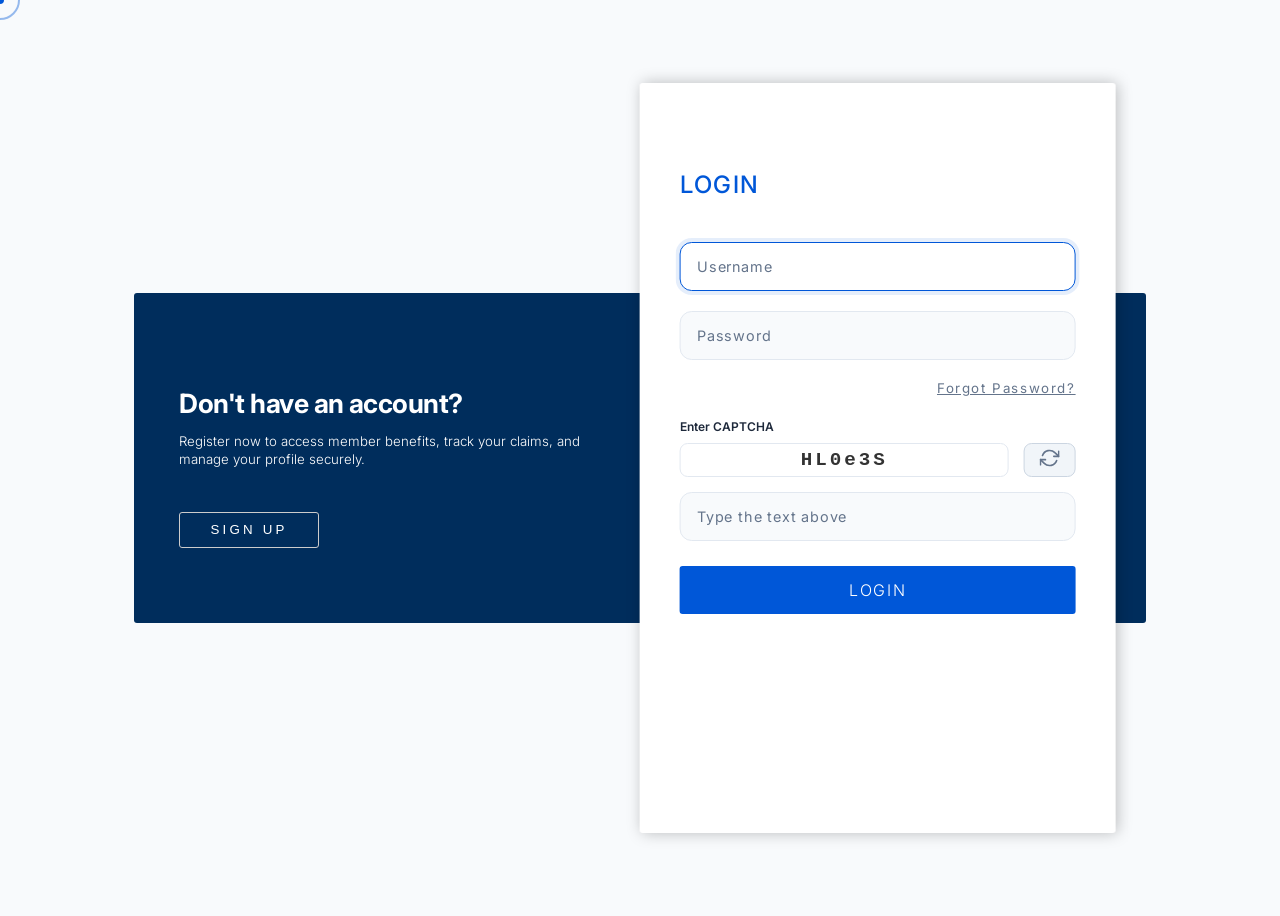
==== admin/index.html @ 722d9e77 "first commit" ====
<!DOCTYPE html>
<html lang="en">
<head>
    <meta charset="UTF-8">
    <meta name="viewport" content="width=device-width, initial-scale=1.0">
    <title>Login - IMA National Health Scheme</title>
    <!-- Fonts -->
    <link href="https://fonts.googleapis.com/css2?family=Inter:wght@300;400;500;600;700;800&family=Montserrat:wght@300;400;500&display=swap" rel="stylesheet">
    <link rel="stylesheet" href="../css/premium.css">
    <link rel="stylesheet" href="styles.css">
</head>
<body>

<!-- Custom Cursor -->
<div class="custom-cursor"></div>
<div class="custom-cursor-follower"></div>

<section class="user">
  <div class="user_options-container">
    <div class="user_options-text">
      <div class="user_options-unregistered">
        <h2 class="user_unregistered-title">Don't have an account?</h2>
        <p class="user_unregistered-text">Register now to access member benefits, track your claims, and manage your profile securely.</p>
        <button class="user_unregistered-signup cursor-hover" id="signup-button" data-text="CLICK">Sign up</button>
      </div>

      <div class="user_options-registered">
        <h2 class="user_registered-title">Have an account?</h2>
        <p class="user_registered-text">Welcome back! Login to your dashboard to access your member services and stay updated.</p>
        <button class="user_registered-login cursor-hover" id="login-button" data-text="CLICK">Login</button>
      </div>
    </div>
    
    <div class="user_options-forms" id="user_options-forms">
      <div class="user_forms-login">
        <h2 class="forms_title">Login</h2>
        <form class="forms_form">
          <fieldset class="forms_fieldset">
            <div class="forms_field">
              <input type="text" placeholder="Username" class="forms_field-input" required autofocus />
            </div>
            <div class="forms_field">
              <input type="password" placeholder="Password" class="forms_field-input" required />
            </div>
            <div class="forms_field text-right" style="text-align: right; margin-top: 10px;">
              <button type="button" class="forms_buttons-forgot cursor-hover" data-text="CLICK">Forgot Password?</button>
            </div>
            
            <div class="captcha_container" style="margin-top: 25px;">
              <label class="captcha_label" style="display: block; font-weight: 600; margin-bottom: 10px; color: #1e293b;">Enter CAPTCHA</label>
              <div class="captcha_box_wrapper" style="display: flex; gap: 15px; margin-bottom: 15px;">
                <div class="captcha_box" style="flex: 1; display: flex; align-items: center; justify-content: center; background: #fff; border: 1px solid #e2e8f0; border-radius: 8px; font-family: monospace; font-size: 1.2rem; font-weight: bold; letter-spacing: 3px; padding: 10px;">HL0e3S</div>
                <button type="button" class="captcha_refresh cursor-hover" data-text="REFRESH" style="background: #f1f5f9; border: 1px solid #cbd5e1; border-radius: 8px; padding: 0 15px; color: #64748b; transition: all 0.2s ease;">
                  <svg viewBox="0 0 24 24" width="20" height="20" stroke="currentColor" stroke-width="2" fill="none" stroke-linecap="round" stroke-linejoin="round"><polyline points="23 4 23 10 17 10"></polyline><polyline points="1 20 1 14 7 14"></polyline><path d="M3.51 9a9 9 0 0 1 14.85-3.36L23 10M1 14l4.64 4.36A9 9 0 0 0 20.49 15"></path></svg>
                </button>
              </div>
              <div class="forms_field">
                <input type="text" placeholder="Type the text above" class="forms_field-input" required />
              </div>
            </div>
          </fieldset>
          <div class="forms_buttons" style="margin-top: 25px;">
            <input type="submit" value="Login" class="forms_buttons-action cursor-hover" data-text="CLICK" style="width: 100%; padding: 14px; text-align: center;">
          </div>
        </form>
      </div>
      <div class="user_forms-signup">
        <h2 class="forms_title">Sign Up</h2>
        <form class="forms_form">
          <fieldset class="forms_fieldset">
            <div class="forms_field">
              <input type="text" placeholder="Full Name" class="forms_field-input" required />
            </div>
            <div class="forms_field">
              <input type="email" placeholder="Email Address" class="forms_field-input" required />
            </div>
            <div class="forms_field">
              <input type="password" placeholder="Password" class="forms_field-input" required />
            </div>
            <div class="forms_field">
              <select class="forms_field-input forms_field-select" required style="color: #64748b; appearance: none; -webkit-appearance: none; background-image: url('data:image/svg+xml;utf8,<svg fill=%22%2364748b%22 height=%2224%22 viewBox=%220 0 24 24%22 width=%2224%22 xmlns=%22http://www.w3.org/2000/svg%22><path d=%22M7 10l5 5 5-5z%22/><path d=%22M0 0h24v24H0z%22 fill=%22none%22/></svg>'); background-repeat: no-repeat; background-position-x: 96%; background-position-y: 50%;">
                <option value="" disabled selected>Select State</option>
                <option value="kerala">Kerala</option>
                <option value="karnataka">Karnataka</option>
                <option value="tamil_nadu">Tamil Nadu</option>
                <option value="maharashtra">Maharashtra</option>
              </select>
            </div>

            <div class="captcha_container" style="margin-top: 25px;">
              <label class="captcha_label" style="display: block; font-weight: 600; margin-bottom: 10px; color: #1e293b;">Enter CAPTCHA</label>
              <div class="captcha_box_wrapper" style="display: flex; gap: 15px; margin-bottom: 15px;">
                <div class="captcha_box" style="flex: 1; display: flex; align-items: center; justify-content: center; background: #fff; border: 1px solid #e2e8f0; border-radius: 8px; font-family: monospace; font-size: 1.2rem; font-weight: bold; letter-spacing: 3px; padding: 10px;">3q2z0J</div>
                <button type="button" class="captcha_refresh cursor-hover" data-text="REFRESH" style="background: #f1f5f9; border: 1px solid #cbd5e1; border-radius: 8px; padding: 0 15px; color: #64748b; transition: all 0.2s ease;">
                  <svg viewBox="0 0 24 24" width="20" height="20" stroke="currentColor" stroke-width="2" fill="none" stroke-linecap="round" stroke-linejoin="round"><polyline points="23 4 23 10 17 10"></polyline><polyline points="1 20 1 14 7 14"></polyline><path d="M3.51 9a9 9 0 0 1 14.85-3.36L23 10M1 14l4.64 4.36A9 9 0 0 0 20.49 15"></path></svg>
                </button>
              </div>
              <div class="forms_field">
                <input type="text" placeholder="Type the text above" class="forms_field-input" required />
              </div>
            </div>
          </fieldset>
          <div class="forms_buttons" style="margin-top: 25px;">
            <input type="submit" value="Create Account" class="forms_buttons-action cursor-hover" data-text="CLICK" style="width: 100%; padding: 14px; text-align: center; background-color: #198754;">
          </div>
        </form>
      </div>
    </div>
  </div>
</section>

<script>
/**
 * Variables
 */
const signupButton = document.getElementById('signup-button'),
    loginButton = document.getElementById('login-button'),
    userForms = document.getElementById('user_options-forms')

/**
 * Add event listener to the "Sign Up" button
 */
signupButton.addEventListener('click', () => {
  userForms.classList.remove('bounceRight')
  userForms.classList.add('bounceLeft')
}, false)

/**
 * Add event listener to the "Login" button
 */
loginButton.addEventListener('click', () => {
  userForms.classList.remove('bounceLeft')
  userForms.classList.add('bounceRight')
}, false)
/**
 * Custom Cursor
 */
const cursor = document.querySelector('.custom-cursor');
const follower = document.querySelector('.custom-cursor-follower');
const hoverElements = document.querySelectorAll('.cursor-hover');

if (window.matchMedia("(min-width: 769px)").matches) {
    document.addEventListener('mousemove', (e) => {
        cursor.style.left = e.clientX + 'px';
        cursor.style.top = e.clientY + 'px';
        
        // Smoother follower
        setTimeout(() => {
            follower.style.left = e.clientX + 'px';
            follower.style.top = e.clientY + 'px';
        }, 50);
    });

    hoverElements.forEach(el => {
        el.addEventListener('mouseenter', () => {
            cursor.classList.add('hover');
            follower.classList.add('hover');
            const text = el.getAttribute('data-text') || '';
            cursor.setAttribute('data-text', text);
        });
        el.addEventListener('mouseleave', () => {
            cursor.classList.remove('hover');
            follower.classList.remove('hover');
            cursor.removeAttribute('data-text');
        });
    });
}
</script>
</body>
</html>
---- css/premium.css ----
@import url('https://fonts.googleapis.com/css2?family=Inter:wght@300;400;500;600;700;800&display=swap');

:root {
    --primary: #0057D8;
    --navy: #002d5c;
    --navy-dark: #0d1b2a;
    --purple: #330066;
    --text-main: #333333;
    --text-muted: #666666;
    
    /* Spacing */
    --space-1: 8px;
    --space-2: 16px;
    --space-3: 24px;
    --space-4: 32px;
    --space-5: 48px;
    --space-6: 64px;
    --space-7: 96px;
    --space-8: 120px;

    /* Border Radius */
    --br-card: 24px;
    --br-btn: 14px;
    --br-input: 16px;
    --br-section: 32px;
}

body {
    font-family: 'Inter', sans-serif;
    color: var(--text-main);
    line-height: 1.7;
    background-color: #f8fafc;
    overflow-x: hidden;
    cursor: none; /* Custom cursor */
}

/* Typography */
h1, h2, h3, h4, h5, h6 {
    font-weight: 700;
    letter-spacing: -0.02em;
}

.sub-heading {
    font-size: 24px;
    font-weight: 500;
}

.body-text {
    font-size: 18px;
}

.small-text {
    font-size: 15px;
}

/* Glassmorphism */
.glass {
    background: rgba(255, 255, 255, 0.7);
    backdrop-filter: blur(12px);
    -webkit-backdrop-filter: blur(12px);
    border: 1px solid rgba(255, 255, 255, 0.5);
    box-shadow: 0 8px 32px rgba(0, 0, 0, 0.05);
}

.glass-dark {
    background: rgba(13, 27, 42, 0.7);
    backdrop-filter: blur(16px);
    -webkit-backdrop-filter: blur(16px);
    border: 1px solid rgba(255, 255, 255, 0.1);
    box-shadow: 0 8px 32px rgba(0, 0, 0, 0.2);
}

/* Custom Cursor */
.custom-cursor {
    position: fixed;
    top: 0;
    left: 0;
    width: 8px;
    height: 8px;
    background: var(--primary);
    border-radius: 50%;
    pointer-events: none;
    z-index: 9999;
    transform: translate(-50%, -50%);
    transition: width 0.3s, height 0.3s, background 0.3s;
}

.custom-cursor-follower {
    position: fixed;
    top: 0;
    left: 0;
    width: 40px;
    height: 40px;
    border: 2px solid rgba(0, 87, 216, 0.4);
    border-radius: 50%;
    pointer-events: none;
    z-index: 9998;
    transform: translate(-50%, -50%);
    transition: width 0.3s, height 0.3s, border-color 0.3s;
}

.custom-cursor.hover {
    width: 80px;
    height: 80px;
    background: rgba(0, 87, 216, 0.1);
    mix-blend-mode: multiply;
}

.custom-cursor.hover::after {
    content: attr(data-text);
    position: absolute;
    top: 50%;
    left: 50%;
    transform: translate(-50%, -50%);
    font-size: 12px;
    font-weight: 600;
    color: var(--primary);
    letter-spacing: 1px;
}
.custom-cursor-follower.hover {
    width: 80px;
    height: 80px;
    border-color: transparent;
}

/* Utilities */
.container-max {
    max-width: 1400px;
    margin: 0 auto;
    padding: 0 var(--space-3);
}

/* Animations */
.reveal {
    opacity: 0;
    transform: translateY(30px);
    transition: all 0.8s cubic-bezier(0.5, 0, 0, 1);
}

.reveal.active {
    opacity: 1;
    transform: translateY(0);
}

/* --- Components --- */

/* Header & Nav */
.top-bar-modern {
    background: var(--primary);
    color: #fff;
    padding: var(--space-1) 0;
    font-size: 14px;
    position: relative;
    z-index: 1000;
}
.top-bar-modern a { color: #fff; text-decoration: none; transition: opacity 0.3s; }
.top-bar-modern a:hover { opacity: 0.8; }

.navbar-modern {
    position: sticky;
    top: 0;
    z-index: 999;
    background: rgba(255, 255, 255, 0.8);
    backdrop-filter: blur(20px);
    -webkit-backdrop-filter: blur(20px);
    border-bottom: 1px solid rgba(0,0,0,0.05);
    transition: all 0.4s ease;
}
.navbar-modern.scrolled {
    box-shadow: 0 10px 30px rgba(0,0,0,0.05);
    background: rgba(255, 255, 255, 0.95);
}

.nav-link-modern {
    color: var(--navy);
    font-weight: 500;
    position: relative;
    padding: 8px 16px !important;
    transition: color 0.3s ease;
}
.nav-link-modern::after {
    content: '';
    position: absolute;
    bottom: 0;
    left: 50%;
    transform: translateX(-50%);
    width: 0;
    height: 2px;
    background: var(--primary);
    transition: width 0.3s ease;
}
.nav-link-modern:hover::after, .nav-link-modern.active::after {
    width: 80%;
}
.nav-link-modern:hover, .nav-link-modern.active {
    color: var(--primary);
}

.btn-premium {
    background: linear-gradient(135deg, var(--primary), var(--purple));
    color: #fff !important;
    border-radius: var(--br-btn);
    padding: 10px 24px !important;
    font-weight: 600;
    border: none;
    position: relative;
    overflow: hidden;
    z-index: 1;
    transition: all 0.4s ease;
    box-shadow: 0 4px 15px rgba(0, 87, 216, 0.3);
}
.btn-premium::before {
    content: '';
    position: absolute;
    top: 0; left: 0; right: 0; bottom: 0;
    background: linear-gradient(135deg, var(--purple), var(--primary));
    z-index: -1;
    opacity: 0;
    transition: opacity 0.4s ease;
}
.btn-premium:hover::before { opacity: 1; }
.btn-premium:hover {
    transform: translateY(-2px);
    box-shadow: 0 8px 25px rgba(0, 87, 216, 0.4);
}

/* Hero Section */
.hero-premium {
    height: 80vh;
    min-height: 800px;
    position: relative;
    display: flex;
    align-items: center;
    overflow: hidden;
    background: #000;
}
.hero-bg-img {
    position: absolute;
    top: 0; left: 0; width: 100%; height: 100%;
    object-fit: cover;
    opacity: 0.6;
    transform: scale(1.05);
    transition: transform 10s linear;
}
.hero-premium:hover .hero-bg-img {
    transform: scale(1);
}
.hero-gradient-overlay {
    position: absolute;
    top: 0; left: 0; width: 100%; height: 100%;
    background: linear-gradient(to right, rgb(13 27 42 / 58%) 0%, rgb(13 27 42 / 0%) 100%);
    z-index: 1;
}
.hero-mesh {
    position: absolute;
    top: -50%; right: -20%;
    width: 1000px; height: 1000px;
    background: radial-gradient(circle, rgba(0,87,216,0.2) 0%, rgba(0,0,0,0) 70%);
    z-index: 2;
    animation: float 20s infinite alternate ease-in-out;
}
@keyframes float {
    0% { transform: translate(0, 0) rotate(0deg); }
    100% { transform: translate(-100px, 50px) rotate(10deg); }
}

.hero-content {
    position: relative;
    z-index: 3;
    color: #fff;
    padding-top: var(--space-7);
}
.hero-title {
    font-size: 72px;
    line-height: 1.1;
    margin-bottom: var(--space-3);
    background: linear-gradient(to right, #fff, #d2d9e5);
    -webkit-background-clip: text;
    -webkit-text-fill-color: transparent;
}
.hero-subtitle {
    font-size: 24px;
    color: #c8d0dc;
    max-width: 600px;
    margin-bottom: var(--space-4);
}

/* Feature Cards (Floating) */
.features-container {
    margin-top: -100px;
    position: relative;
    z-index: 10;
}
.feature-card-premium {
    background: rgba(255, 255, 255, 0.8);
    backdrop-filter: blur(20px);
    -webkit-backdrop-filter: blur(20px);
    border: 1px solid rgba(255,255,255,1);
    border-radius: var(--br-card);
    padding: var(--space-4);
    box-shadow: 0 20px 40px rgba(0,0,0,0.08);
    transition: all 0.5s cubic-bezier(0.2, 0.8, 0.2, 1);
    height: 100%;
    position: relative;
    overflow: hidden;
}
.feature-card-premium::before {
    content: '';
    position: absolute;
    bottom: 0; left: 0; width: 100%; height: 4px;
    background: linear-gradient(90deg, var(--primary), var(--purple));
    transform: scaleX(0);
    transform-origin: left;
    transition: transform 0.5s ease;
}
.feature-card-premium:hover {
    transform: translateY(-15px) rotateX(2deg) rotateY(2deg);
    box-shadow: 0 30px 60px rgba(0, 87, 216, 0.15);
}
.feature-card-premium:hover::before {
    transform: scaleX(1);
}
.feature-icon-wrapper {
    width: 64px; height: 64px;
    border-radius: 20px;
    background: linear-gradient(135deg, rgba(0,87,216,0.1), rgba(51,0,102,0.1));
    display: flex; align-items: center; justify-content: center;
    margin-bottom: var(--space-3);
    color: var(--primary);
    font-size: 28px;
    transition: transform 0.5s ease;
}
.feature-card-premium:hover .feature-icon-wrapper {
    transform: scale(1.1) rotate(5deg);
    background: linear-gradient(135deg, var(--primary), var(--purple));
    color: #fff;
}

/* About Section */
.about-premium {
    padding: var(--space-8) 0;
    position: relative;
}
.about-img-wrapper {
    position: relative;
    border-radius: var(--br-section);
    overflow: hidden;
    box-shadow: 0 30px 60px rgba(0,0,0,0.15);
}
.about-img-wrapper img {
    width: 100%; height: auto;
    transition: transform 0.8s ease;
}
.about-img-wrapper:hover img {
    transform: scale(1.05);
}
.about-shape {
    position: absolute;
    bottom: -30px; right: -30px;
    width: 200px; height: 200px;
    background: radial-gradient(circle, var(--primary) 0%, transparent 70%);
    opacity: 0.1;
    border-radius: 50%;
    z-index: -1;
}
.section-heading {
    font-size: 48px;
    color: var(--navy);
    margin-bottom: var(--space-3);
}

.about-feature-item {
    background: #fff;
    padding: var(--space-3);
    border-radius: var(--br-card);
    margin-bottom: var(--space-2);
    box-shadow: 0 10px 30px rgba(0,0,0,0.03);
    border: 1px solid rgba(0,0,0,0.02);
    transition: all 0.4s ease;
    display: flex;
    align-items: flex-start;
    gap: var(--space-3);
}
.about-feature-item:hover {
    transform: translateX(10px);
    box-shadow: 0 15px 40px rgba(0, 87, 216, 0.08);
    border-color: rgba(0, 87, 216, 0.2);
}
.about-feature-icon {
    font-size: 32px;
    color: var(--primary);
    background: rgba(0,87,216,0.05);
    width: 60px; height: 60px;
    border-radius: 16px;
    display: flex; align-items: center; justify-content: center;
    flex-shrink: 0;
}

/* Stats Section */
.stats-premium {
    background: var(--navy-dark);
    padding: var(--space-8) 0;
    position: relative;
    overflow: hidden;
}
.stats-premium::before {
    content: '';
    position: absolute; top:0; left:0; width:100%; height:100%;
    background: url('data:image/svg+xml;utf8,<svg viewBox="0 0 200 200" xmlns="http://www.w3.org/2000/svg"><filter id="noiseFilter"><feTurbulence type="fractalNoise" baseFrequency="0.65" numOctaves="3" stitchTiles="stitch"/></filter><rect width="100%" height="100%" filter="url(%23noiseFilter)"/></svg>');
    opacity: 0.03;
    pointer-events: none;
}
.stat-card-premium {
    background: rgba(255,255,255,0.03);
    border: 1px solid rgba(255,255,255,0.1);
    backdrop-filter: blur(10px);
    border-radius: var(--br-card);
    padding: var(--space-4);
    text-align: center;
    transition: all 0.4s ease;
}
.stat-card-premium:hover {
    transform: translateY(-10px);
    background: rgba(255,255,255,0.08);
    border-color: rgba(255,255,255,0.2);
    box-shadow: 0 20px 40px rgba(0,0,0,0.3);
}
.stat-card-premium .stat-count {
    font-size: 56px;
    font-weight: 800;
    color: #fff;
    background: linear-gradient(135deg, #fff, rgba(255,255,255,0.7));
    -webkit-background-clip: text;
    -webkit-text-fill-color: transparent;
    margin-bottom: var(--space-1);
}
.stat-card-premium .stat-title {
    color: #a0aec0;
    font-size: 16px;
    font-weight: 500;
    text-transform: uppercase;
    letter-spacing: 1px;
}

/* Office Bearers */
.team-premium {
    padding: var(--space-8) 0;
    background: linear-gradient(to bottom, #f8fafc, #ffffff);
}
.team-card-premium {
    background: #fff;
    border-radius: var(--br-card);
    padding: var(--space-4);
    text-align: center;
    box-shadow: 0 10px 30px rgba(0,0,0,0.04);
    border: 1px solid rgba(0,0,0,0.02);
    transition: all 0.4s ease;
    height: 100%;
    position: relative;
}
.team-card-premium:hover {
    transform: translateY(-10px);
    box-shadow: 0 20px 50px rgba(0, 87, 216, 0.1);
}
.team-img-wrapper {
    width: 140px; height: 140px;
    margin: 0 auto var(--space-3);
    border-radius: 50%;
    padding: 4px;
    background: linear-gradient(135deg, var(--primary), var(--purple));
    position: relative;
}
.team-img-wrapper img {
    width: 100%; height: 100%;
    border-radius: 50%;
    object-fit: cover;
    border: 4px solid #fff;
    transition: transform 0.5s ease;
}
.team-card-premium:hover .team-img-wrapper img {
    transform: scale(1.05);
}

/* News Section */
.news-premium {
    padding: var(--space-8) 0;
}
.news-card-premium {
    background: #fff;
    border-radius: var(--br-card);
    overflow: hidden;
    box-shadow: 0 15px 35px rgba(0,0,0,0.05);
    transition: all 0.4s ease;
    height: 100%;
    display: flex;
    flex-direction: column;
}
.news-card-premium:hover {
    transform: translateY(-10px);
    box-shadow: 0 25px 50px rgba(0,0,0,0.1);
}
.news-img-wrapper {
    position: relative;
    overflow: hidden;
    height: 240px;
}
.news-img-wrapper img {
    width: 100%; height: 100%;
    object-fit: cover;
    transition: transform 0.8s ease;
}
.news-card-premium:hover .news-img-wrapper img {
    transform: scale(1.1);
}
.news-img-overlay {
    position: absolute;
    top:0; left:0; width:100%; height:100%;
    background: linear-gradient(to top, rgba(0,0,0,0.6) 0%, transparent 100%);
    opacity: 0;
    transition: opacity 0.4s ease;
}
.news-card-premium:hover .news-img-overlay {
    opacity: 1;
}
.news-content {
    padding: var(--space-3);
    flex-grow: 1;
}

/* Contact Section */
.contact-premium {
    padding: var(--space-8) 0;
    background: #f8fafc;
    position: relative;
}
.contact-grid {
    display: grid;
    grid-template-columns: 1fr 1fr;
    gap: var(--space-5);
    align-items: start;
}
.contact-form-premium {
    background: #fff;
    padding: var(--space-5);
    border-radius: var(--br-section);
    box-shadow: 0 20px 50px rgba(0,0,0,0.05);
}
.form-floating-premium {
    position: relative;
    margin-bottom: var(--space-3);
}
.form-control-premium {
    width: 100%;
    padding: 16px 20px;
    border: 2px solid #e2e8f0;
    border-radius: var(--br-input);
    background: #f8fafc;
    transition: all 0.3s ease;
    font-size: 16px;
    font-family: inherit;
}
.form-control-premium:focus {
    outline: none;
    border-color: var(--primary);
    background: #fff;
    box-shadow: 0 0 0 4px rgba(0, 87, 216, 0.1);
}
.map-premium {
    border-radius: var(--br-section);
    overflow: hidden;
    box-shadow: 0 20px 50px rgba(0,0,0,0.1);
    height: 100%;
    border: 8px solid #fff;
    display: flex;
    flex-direction: column;
}
.map-premium iframe {
    width: 100%;
    min-height: 304px;
    flex-grow: 1;
}

/* Footer */
.footer-premium {
    background: var(--navy-dark);
    color: #fff;
    padding-top: var(--space-7);
    position: relative;
    overflow: hidden;
}
.footer-mesh {
    position: absolute;
    top: 0; left: 0; width: 100%; height: 100%;
    background: radial-gradient(circle at top right, rgba(0,87,216,0.1) 0%, transparent 50%),
                radial-gradient(circle at bottom left, rgba(51,0,102,0.1) 0%, transparent 50%);
    pointer-events: none;
}
.footer-content {
    position: relative;
    z-index: 1;
}
.footer-bottom-premium {
    border-top: 1px solid rgba(255,255,255,0.1);
    padding: var(--space-3) 0;
    margin-top: var(--space-5);
    position: relative;
    z-index: 1;
}
.social-icon-premium {
    display: inline-flex;
    align-items: center;
    justify-content: center;
    width: 44px; height: 44px;
    border-radius: 50%;
    background: rgba(255,255,255,0.05);
    color: #fff;
    transition: all 0.3s ease;
    border: 1px solid rgba(255,255,255,0.1);
    text-decoration: none;
}
.social-icon-premium:hover {
    background: var(--primary);
    transform: translateY(-5px);
    box-shadow: 0 10px 20px rgba(0,87,216,0.3);
    color: #fff;
}

/* Media Queries */
@media (max-width: 1024px) {
    .hero-title { font-size: 52px; }
    .section-heading { font-size: 38px; }
    .contact-grid { grid-template-columns: 1fr; }
    .map-premium { min-height: 300px; }
}

@media (max-width: 768px) {
    .hero-title { font-size: 36px; }
    .hero-subtitle { font-size: 18px; }
    .section-heading { font-size: 30px; }
    .features-container { margin-top: var(--space-4); }
    .custom-cursor, .custom-cursor-follower { display: none !important; }
    body { cursor: auto; }

    /* Reduce spacing for mobile */
    .about-premium, .stats-premium, .team-premium, .news-premium, .contact-premium {
        padding: var(--space-5) 0;
    }
    .footer-premium {
        padding-top: var(--space-5);
    }
    
    /* Hero section adjust */
    .hero-premium {
        height: auto;
        min-height: auto;
        padding: 120px 0 80px 0;
    }

    /* Mobile Navbar Dropdown */
    .navbar-collapse {
        background: rgba(255, 255, 255, 0.98);
        backdrop-filter: blur(20px);
        -webkit-backdrop-filter: blur(20px);
        padding: 20px;
        border-radius: var(--br-card);
        margin-top: 15px;
        box-shadow: 0 15px 40px rgba(0,0,0,0.1);
        text-align: center;
        border: 1px solid rgba(0,0,0,0.05);
    }
    .nav-link-modern {
        padding: 12px 16px !important;
        font-size: 18px;
    }
    .btn-premium {
        margin-top: 15px;
        display: inline-block;
        width: 100%;
    }

    /* Top Bar Mobile */
    .top-bar-modern .container-max {
        justify-content: center !important;
        flex-direction: column;
        gap: 12px !important;
    }
    .top-bar-modern .d-flex.gap-4 {
        flex-direction: column;
        gap: 6px !important;
        text-align: center;
    }

    /* About Feature Items */
    .about-feature-item {
        flex-direction: column;
        align-items: center;
        text-align: center;
    }
    .about-feature-item h4 {
        margin-top: 15px;
    }
}

@media (max-width: 480px) {
    .hero-title { font-size: 44px; }
    .stat-card-premium .stat-count { font-size: 42px; }
    .stat-card-premium { padding: var(--space-3); }
    .section-heading { font-size: 28px; }
    .hero-subtitle { font-size: 16px; }
}
---- admin/styles.css ----
/**
 * * General variables
 * */
/**
 * * General configs
 * */
* {
  box-sizing: border-box;
}

body {
  font-family: "Inter", sans-serif;
  font-size: 12px;
  line-height: 1em;
}

button {
  background-color: transparent;
  padding: 0;
  border: 0;
  outline: 0;
  cursor: pointer;
}

input {
  background-color: transparent;
  padding: 0;
  border: 0;
  outline: 0;
}
input[type=submit] {
  cursor: pointer;
}
input::placeholder {
  font-size: 0.9rem;
  font-family: "Inter", sans-serif;
  font-weight: 400;
  letter-spacing: 0.05rem;
  color: #64748b;
}

/**
 * * Bounce to the left side
 * */
@keyframes bounceLeft {
  0% {
    transform: translate3d(100%, -50%, 0);
  }
  50% {
    transform: translate3d(-30px, -50%, 0);
  }
  100% {
    transform: translate3d(0, -50%, 0);
  }
}
/**
 * * Bounce to the left side
 * */
@keyframes bounceRight {
  0% {
    transform: translate3d(0, -50%, 0);
  }
  50% {
    transform: translate3d(calc(100% + 30px), -50%, 0);
  }
  100% {
    transform: translate3d(100%, -50%, 0);
  }
}
/**
 * * Show Sign Up form
 * */
@keyframes showSignUp {
  100% {
    opacity: 1;
    visibility: visible;
    transform: translate3d(0, 0, 0);
  }
}
/**
 * * Page background
 * */
.user {
  display: flex;
  justify-content: center;
  align-items: center;
  width: 100%;
  height: 100vh;
  background: #f8fafc;
  background-size: cover;
}
.user_options-container {
  position: relative;
  width: 80%;
}
.user_options-text {
  display: flex;
  justify-content: space-between;
  width: 100%;
  background-color: #002d5c;
  border-radius: 3px;
}

/**
 * * Registered and Unregistered user box and text
 * */
.user_options-registered,
.user_options-unregistered {
  width: 50%;
  padding: 75px 45px;
  color: #fff;
  font-weight: 300;
}

.user_registered-title,
.user_unregistered-title {
  margin-bottom: 15px;
  font-size: 1.66rem;
  line-height: 1em;
  font-weight: 700;
  letter-spacing: -0.02em;
}

.user_unregistered-text,
.user_registered-text {
  font-size: 0.83rem;
  line-height: 1.4em;
}

.user_registered-login,
.user_unregistered-signup {
  margin-top: 30px;
  border: 1px solid #ccc;
  border-radius: 3px;
  padding: 10px 30px;
  color: #fff;
  text-transform: uppercase;
  line-height: 1em;
  letter-spacing: 0.2rem;
  transition: background-color 0.2s ease-in-out, color 0.2s ease-in-out;
}
.user_registered-login:hover,
.user_unregistered-signup:hover {
  color: #002d5c;
  background-color: #ccc;
}

/**
 * * Login and signup forms
 * */
.user_options-forms {
  position: absolute;
  top: 50%;
  left: 30px;
  width: calc(50% - 30px);
  min-height: 750px;
  background-color: #fff;
  border-radius: 3px;
  box-shadow: 2px 0 15px rgba(0, 0, 0, 0.25);
  overflow: hidden;
  transform: translate3d(100%, -50%, 0);
  transition: transform 0.4s ease-in-out;
}
.user_options-forms .user_forms-login {
  transition: opacity 0.4s ease-in-out, visibility 0.4s ease-in-out;
}
.user_options-forms .forms_title {
  margin-bottom: 45px;
  font-size: 1.5rem;
  font-weight: 500;
  line-height: 1em;
  text-transform: uppercase;
  color: #0057D8;
  letter-spacing: 0.1rem;
}
.user_options-forms .forms_fieldset {
  border: none;
  padding: 0;
  margin: 0;
}
.user_options-forms .forms_field:not(:last-of-type) {
  margin-bottom: 20px;
}
.user_options-forms .forms_field-input {
  width: 100%;
  border: 1px solid #e2e8f0;
  border-radius: 12px;
  padding: 14px 16px;
  background-color: #f8fafc;
  font-family: "Inter", sans-serif;
  font-size: 0.95rem;
  font-weight: 400;
  color: #002d5c;
  letter-spacing: 0.05rem;
  transition: all 0.2s ease-in-out;
}
.user_options-forms .forms_field-input:focus {
  border-color: #0057D8;
  background-color: #fff;
  box-shadow: 0 0 0 4px rgba(0, 87, 216, 0.1);
  outline: none;
}
.user_options-forms .forms_buttons {
  display: flex;
  justify-content: space-between;
  align-items: center;
  margin-top: 35px;
}
.user_options-forms .forms_buttons-forgot {
  font-family: "Inter", sans-serif;
  letter-spacing: 0.1rem;
  color: #64748b;
  text-decoration: underline;
  transition: color 0.2s ease-in-out;
}
.user_options-forms .forms_buttons-forgot:hover {
  color: #334155;
}
.user_options-forms .forms_buttons-action {
  background-color: #0057D8;
  border-radius: 3px;
  padding: 10px 35px;
  font-size: 1rem;
  font-family: "Inter", sans-serif;
  font-weight: 300;
  color: #fff;
  text-transform: uppercase;
  letter-spacing: 0.1rem;
  transition: background-color 0.2s ease-in-out;
}
.user_options-forms .forms_buttons-action:hover {
  background-color: rgb(0, 66.4583333333, 165);
}
.user_options-forms .user_forms-signup,
.user_options-forms .user_forms-login {
  position: absolute;
  top: 70px;
  left: 40px;
  width: calc(100% - 80px);
  opacity: 0;
  visibility: hidden;
  transition: opacity 0.4s ease-in-out, visibility 0.4s ease-in-out, transform 0.5s ease-in-out;
}
.user_options-forms .user_forms-signup {
  transform: translate3d(120px, 0, 0);
}
.user_options-forms .user_forms-signup .forms_buttons {
  justify-content: flex-end;
}
.user_options-forms .user_forms-login {
  transform: translate3d(0, 0, 0);
  opacity: 1;
  visibility: visible;
}

/**
 * * Triggers
 * */
.user_options-forms.bounceLeft {
  animation: bounceLeft 1s forwards;
}
.user_options-forms.bounceLeft .user_forms-signup {
  animation: showSignUp 1s forwards;
}
.user_options-forms.bounceLeft .user_forms-login {
  opacity: 0;
  visibility: hidden;
  transform: translate3d(-120px, 0, 0);
}
.user_options-forms.bounceRight {
  animation: bounceRight 1s forwards;
}

/**
 * * Responsive 990px
 * */
@media screen and (max-width: 990px) {
  .user_options-forms {
    min-height: 750px;
  }
  .user_options-forms .forms_buttons {
    flex-direction: column;
  }
  .user_options-forms .user_forms-login .forms_buttons-action {
    margin-top: 30px;
  }
  .user_options-forms .user_forms-signup,
  .user_options-forms .user_forms-login {
    top: 40px;
  }
  .user_options-registered,
  .user_options-unregistered {
    padding: 50px 45px;
  }
}
/**
 * * Responsive 768px (Mobile)
 * */
@media screen and (max-width: 768px) {
  .user {
    height: auto;
    min-height: 100vh;
    padding: 40px 0;
  }
  .user_options-container {
    width: 90%;
  }
  .user_options-text {
    flex-direction: column;
    background-color: transparent;
  }
  .user_options-registered,
  .user_options-unregistered {
    width: 100%;
    padding: 30px;
    background-color: #002d5c;
    border-radius: 3px;
    margin-bottom: 20px;
  }
  .user_options-forms {
    position: relative;
    top: 0;
    left: 0;
    width: 100%;
    min-height: 800px;
    transform: none !important;
    animation: none !important;
    margin-top: 20px;
  }
  .user_options-forms .user_forms-login,
  .user_options-forms .user_forms-signup {
    top: 30px !important;
    left: 20px !important;
    width: calc(100% - 40px) !important;
    transform: none !important;
  }
  .user_options-forms.bounceLeft .user_forms-login {
    transform: none !important;
    opacity: 0 !important;
    visibility: hidden !important;
  }
  .user_options-forms.bounceLeft .user_forms-signup {
    animation: none !important;
    opacity: 1 !important;
    visibility: visible !important;
    transform: none !important;
  }
}

/*# sourceMappingURL=styles.css.map */
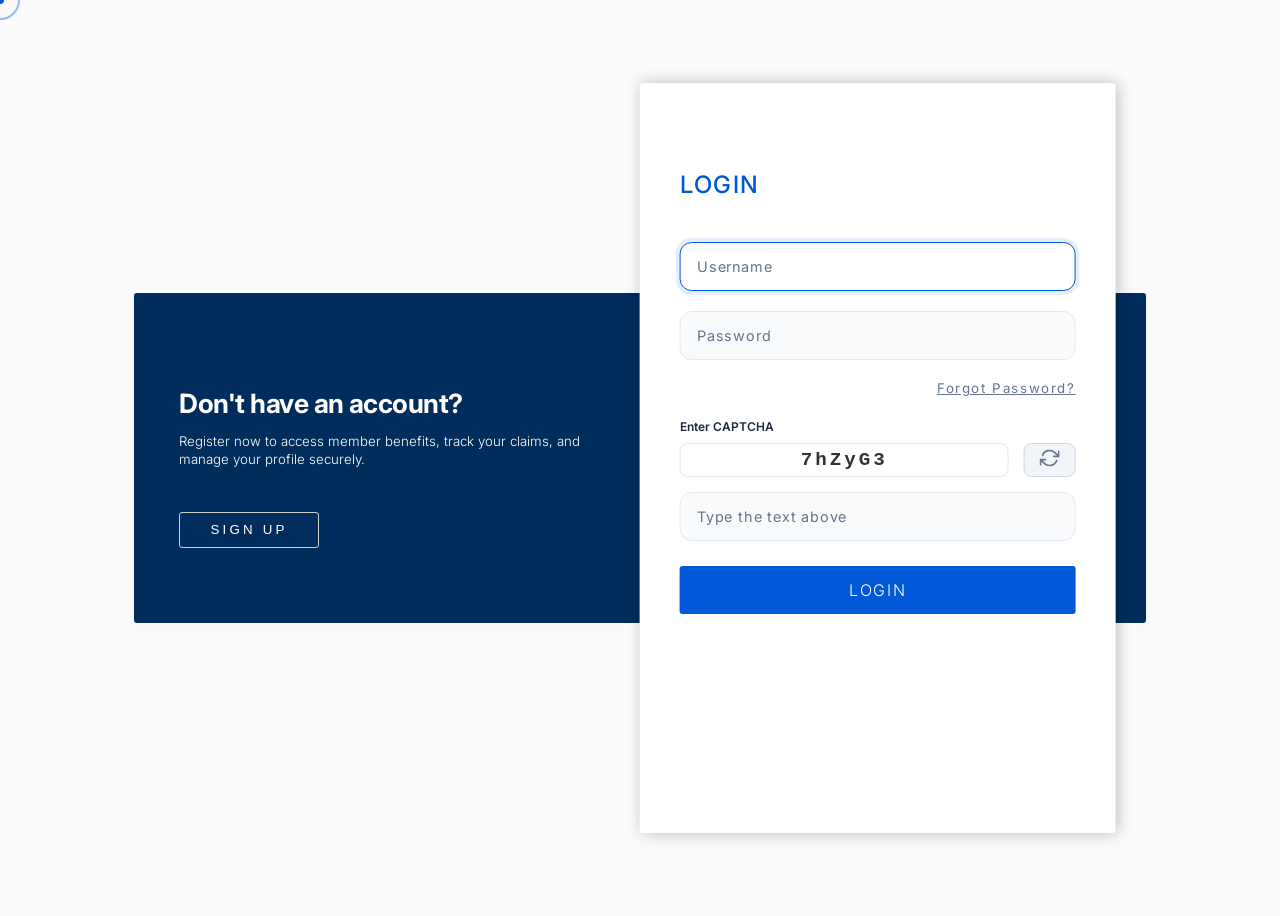
==== commit 65c567d0: "Added new section and added some desing" ====
--- a/admin/index.html
+++ b/admin/index.html
@@ -3,7 +3,13 @@
 <head>
     <meta charset="UTF-8">
     <meta name="viewport" content="width=device-width, initial-scale=1.0">
-    <title>Login - IMA National Health Scheme</title>
+    <title>Login & Register - IMA National Health Scheme</title>
+    
+    <!-- SEO Meta Tags -->
+    <meta name="description" content="Secure login and registration portal for the IMA National Health Scheme. Access member benefits, track your claims, and manage your profile securely.">
+    <meta name="keywords" content="IMA Login, IMA Register, IMA NHS Admin, IMA Health Scheme Portal, Doctor Login">
+    <meta name="author" content="IMA National Health Scheme">
+    <meta name="robots" content="index, follow">
     <!-- Fonts -->
     <link href="https://fonts.googleapis.com/css2?family=Inter:wght@300;400;500;600;700;800&family=Montserrat:wght@300;400;500&display=swap" rel="stylesheet">
     <link rel="stylesheet" href="../css/premium.css">
@@ -165,6 +171,50 @@
         });
     });
 }
+
+/**
+ * CAPTCHA Logic
+ */
+function generateCaptcha() {
+    const chars = '0123456789abcdefghijklmnopqrstuvwxyzABCDEFGHIJKLMNOPQRSTUVWXYZ';
+    let captcha = '';
+    for (let i = 0; i < 6; i++) {
+        captcha += chars[Math.floor(Math.random() * chars.length)];
+    }
+    return captcha;
+}
+
+const captchaContainers = document.querySelectorAll('.captcha_container');
+
+captchaContainers.forEach(container => {
+    const captchaBox = container.querySelector('.captcha_box');
+    const refreshBtn = container.querySelector('.captcha_refresh');
+    const inputField = container.querySelector('.forms_field-input');
+    const form = container.closest('form');
+    
+    // Function to set new captcha
+    const setCaptcha = () => {
+        const newCaptcha = generateCaptcha();
+        captchaBox.textContent = newCaptcha;
+        captchaBox.dataset.captcha = newCaptcha;
+        inputField.value = '';
+    };
+
+    // Initial captcha
+    setCaptcha();
+
+    // Refresh on click
+    refreshBtn.addEventListener('click', setCaptcha);
+
+    // Form validation
+    form.addEventListener('submit', (e) => {
+        if (inputField.value !== captchaBox.dataset.captcha) {
+            e.preventDefault();
+            alert('Invalid CAPTCHA! Please try again.');
+            setCaptcha();
+        }
+    });
+});
 </script>
 </body>
 </html>
--- a/css/premium.css
+++ b/css/premium.css
@@ -484,47 +484,68 @@
 /* News Section */
 .news-premium {
     padding: var(--space-8) 0;
-}
-.news-card-premium {
+    overflow: hidden;
+}
+
+.news-marquee-container {
+    overflow-x: auto;
+    white-space: nowrap;
+    position: relative;
+    width: 100%;
+    padding: var(--space-4) 0;
+    -webkit-mask-image: linear-gradient(to right, transparent, black 5%, black 95%, transparent);
+    mask-image: linear-gradient(to right, transparent, black 5%, black 95%, transparent);
+    scrollbar-width: none;
+    cursor: grab;
+}
+.news-marquee-container::-webkit-scrollbar {
+    display: none;
+}
+.news-marquee-container:active {
+    cursor: grabbing;
+}
+
+.news-marquee-track {
+    display: flex;
+    width: max-content;
+}
+
+.news-marquee-group {
+    display: flex;
+    gap: 30px;
+    padding-right: 30px;
+}
+
+.news-marquee-card {
+    width: 380px;
     background: #fff;
     border-radius: var(--br-card);
-    overflow: hidden;
-    box-shadow: 0 15px 35px rgba(0,0,0,0.05);
+    padding: var(--space-4);
+    box-shadow: 0 15px 35px rgba(0,0,0,0.04);
+    border: 1px solid rgba(0,0,0,0.03);
+    white-space: normal;
     transition: all 0.4s ease;
-    height: 100%;
+    flex-shrink: 0;
     display: flex;
     flex-direction: column;
 }
-.news-card-premium:hover {
+
+.news-marquee-card:hover {
     transform: translateY(-10px);
-    box-shadow: 0 25px 50px rgba(0,0,0,0.1);
-}
-.news-img-wrapper {
-    position: relative;
-    overflow: hidden;
-    height: 240px;
-}
-.news-img-wrapper img {
-    width: 100%; height: 100%;
-    object-fit: cover;
-    transition: transform 0.8s ease;
-}
-.news-card-premium:hover .news-img-wrapper img {
-    transform: scale(1.1);
-}
-.news-img-overlay {
-    position: absolute;
-    top:0; left:0; width:100%; height:100%;
-    background: linear-gradient(to top, rgba(0,0,0,0.6) 0%, transparent 100%);
-    opacity: 0;
-    transition: opacity 0.4s ease;
-}
-.news-card-premium:hover .news-img-overlay {
-    opacity: 1;
-}
-.news-content {
-    padding: var(--space-3);
-    flex-grow: 1;
+    box-shadow: 0 25px 50px rgba(0,87,216,0.1);
+    border-color: rgba(0,87,216,0.2);
+}
+
+.news-date {
+    display: inline-block;
+    align-self: flex-start;
+    padding: 6px 14px;
+    background: rgba(0,87,216,0.05);
+    color: var(--primary);
+    border-radius: 20px;
+    font-size: 13px;
+    font-weight: 600;
+    margin-bottom: var(--space-3);
 }
 
 /* Contact Section */
@@ -599,6 +620,12 @@
     position: relative;
     z-index: 1;
 }
+.footer-links-grid {
+    display: grid;
+    grid-template-columns: repeat(2, 1fr);
+    gap: 12px 15px;
+}
+
 .footer-bottom-premium {
     border-top: 1px solid rgba(255,255,255,0.1);
     padding: var(--space-3) 0;
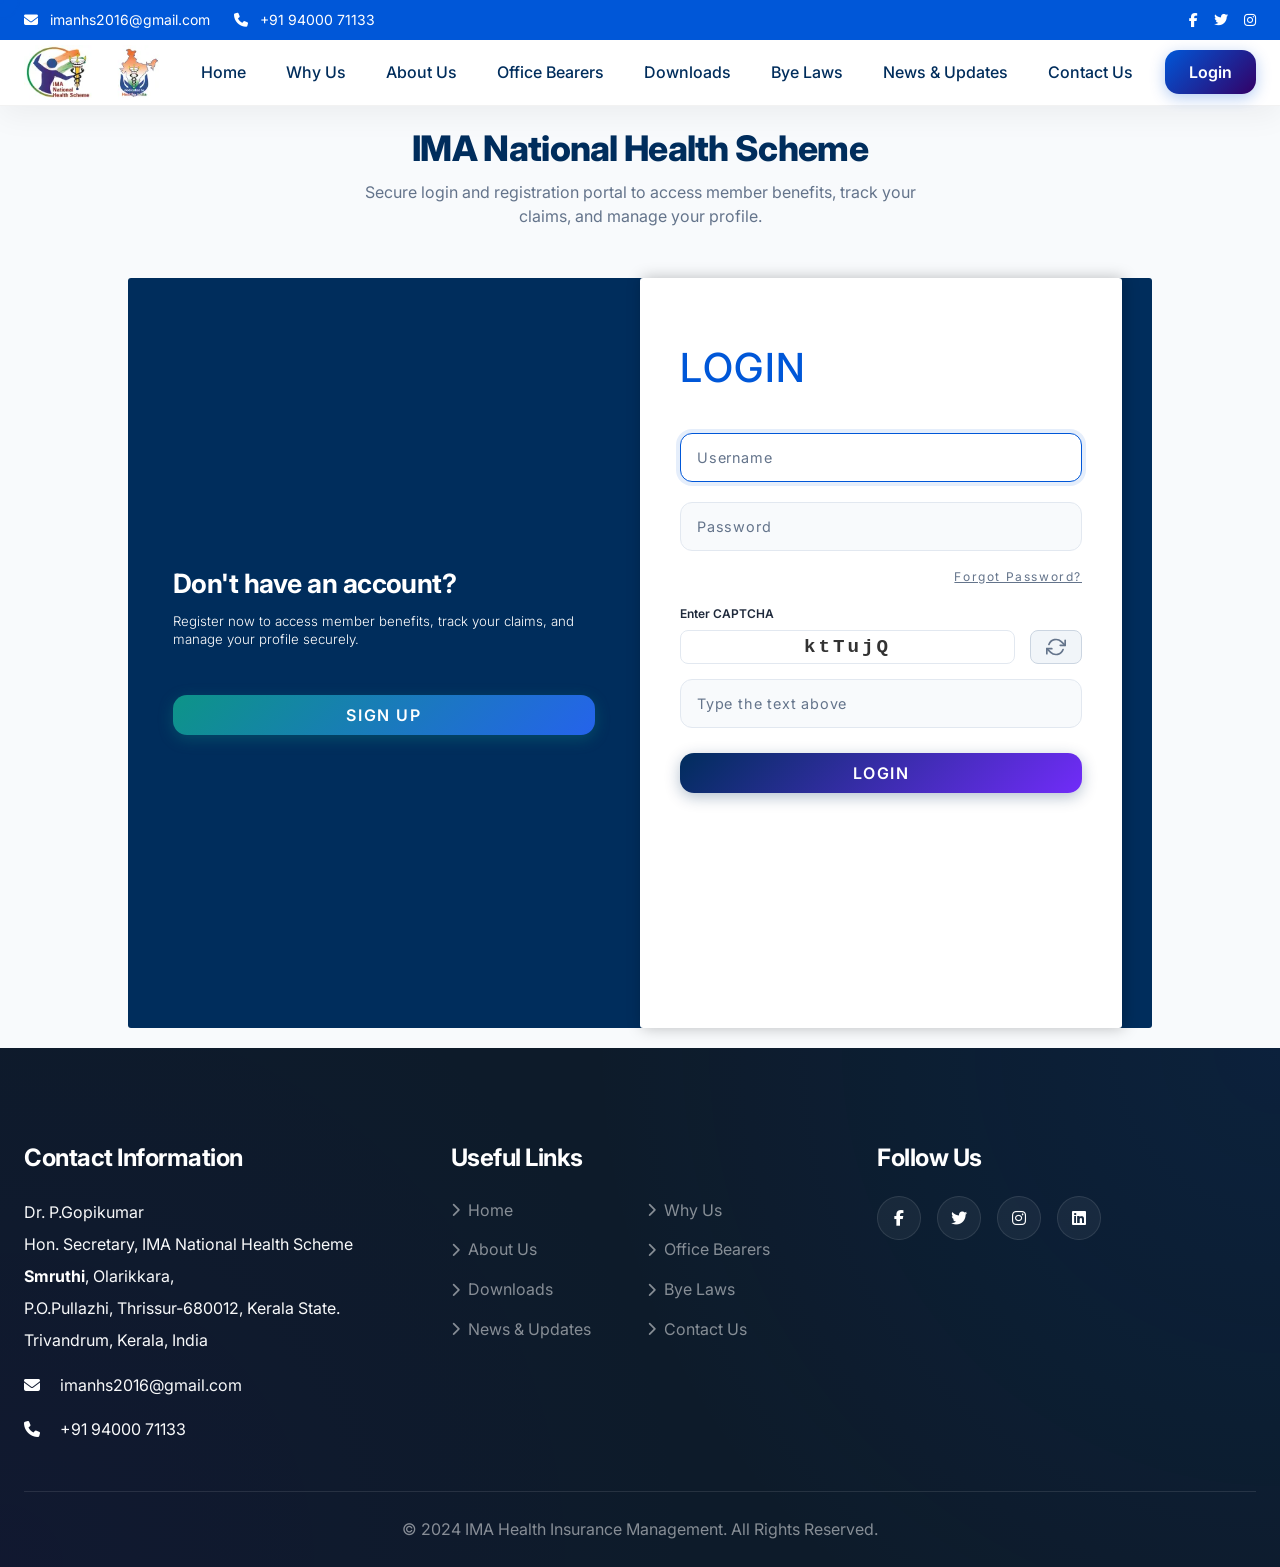
==== commit 8b97bdf0: "Changes the login page desin and some design changes in the main page" ====
--- a/admin/index.html
+++ b/admin/index.html
@@ -12,6 +12,11 @@
     <meta name="robots" content="index, follow">
     <!-- Fonts -->
     <link href="https://fonts.googleapis.com/css2?family=Inter:wght@300;400;500;600;700;800&family=Montserrat:wght@300;400;500&display=swap" rel="stylesheet">
+    <!-- Bootstrap -->
+    <link href="https://cdn.jsdelivr.net/npm/bootstrap@5.3.2/dist/css/bootstrap.min.css" rel="stylesheet">
+    <!-- Font Awesome -->
+    <link href="https://cdnjs.cloudflare.com/ajax/libs/font-awesome/6.5.0/css/all.min.css" rel="stylesheet">
+    
     <link rel="stylesheet" href="../css/premium.css">
     <link rel="stylesheet" href="styles.css">
 </head>
@@ -21,9 +26,148 @@
 <div class="custom-cursor"></div>
 <div class="custom-cursor-follower"></div>
 
-<section class="user">
-  <div class="user_options-container">
-    <div class="user_options-text">
+<!-- Top Bar -->
+<div class="top-bar-modern d-none d-lg-block">
+    <div class="container container-max d-flex justify-content-between align-items-center flex-wrap gap-2">
+        <div class="d-flex gap-4">
+            <span><i class="fa fa-envelope me-2"></i> imanhs2016@gmail.com</span>
+            <span><i class="fa fa-phone me-2"></i> +91 94000 71133</span>
+        </div>
+        <div class="social-icons d-flex gap-3">
+            <a href="#" class="cursor-hover" data-text="OPEN"><i class="fab fa-facebook-f"></i></a>
+            <a href="#" class="cursor-hover" data-text="OPEN"><i class="fab fa-twitter"></i></a>
+            <a href="#" class="cursor-hover" data-text="OPEN"><i class="fab fa-instagram"></i></a>
+        </div>
+    </div>
+</div>
+
+<!-- Header -->
+<header class="navbar-modern scrolled" id="mainHeader">
+    <div class="container container-max">
+        <nav class="navbar navbar-expand-lg navbar-light p-0">
+            <a class="navbar-brand d-flex align-items-center gap-3 cursor-hover" data-text="HOME" href="../index.html">
+                <img src="../assets/imgi_1_top_logo_1.webp" height="55" alt="IMA Logo" style="transition: transform 0.3s">
+                <img src="../assets/imgi_2_top_logo_2.webp" height="55" alt="IMA Health Scheme" style="transition: transform 0.3s">
+            </a>
+
+            <button class="navbar-toggler border-0 shadow-none" type="button" data-bs-toggle="collapse" data-bs-target="#mainNavbar" aria-controls="mainNavbar" aria-expanded="false" aria-label="Toggle navigation">
+                <span class="navbar-toggler-icon"></span>
+            </button>
+
+            <div class="collapse navbar-collapse" id="mainNavbar">
+                <ul class="navbar-nav ms-auto align-items-lg-center gap-2">
+                    <li class="nav-item"><a class="nav-link nav-link-modern cursor-hover" data-text="OPEN" href="../index.html#home">Home</a></li>
+                    <li class="nav-item"><a class="nav-link nav-link-modern cursor-hover" data-text="OPEN" href="../index.html#whyus">Why Us</a></li>
+                    <li class="nav-item"><a class="nav-link nav-link-modern cursor-hover" data-text="OPEN" href="../index.html#about">About Us</a></li>
+                    <li class="nav-item"><a class="nav-link nav-link-modern cursor-hover" data-text="OPEN" href="../index.html#office-bearers">Office Bearers</a></li>
+                    <li class="nav-item"><a class="nav-link nav-link-modern cursor-hover" data-text="OPEN" href="../index.html#downloads">Downloads</a></li>
+                    <li class="nav-item"><a class="nav-link nav-link-modern cursor-hover" data-text="OPEN" href="../assets/bye%20law%202%20PDf.pdf" target="_blank">Bye Laws</a></li>
+                    <li class="nav-item"><a class="nav-link nav-link-modern cursor-hover" data-text="OPEN" href="../index.html#news-and-events">News & Updates</a></li>
+                    <li class="nav-item"><a class="nav-link nav-link-modern cursor-hover" data-text="OPEN" href="../index.html#contact">Contact Us</a></li>
+                    <li class="nav-item ms-lg-2"><a class="btn btn-premium active cursor-hover" data-text="LOGIN" href="#">Login</a></li>
+                </ul>
+            </div>
+        </nav>
+    </div>
+</header>
+
+<style>
+  .login-wrapper {
+    display: flex;
+    flex-direction: column;
+    align-items: center;
+    width: 100%;
+    margin: auto 0;
+  }
+  .login-header {
+    text-align: center;
+    margin-bottom: 20px;
+    display: flex;
+    flex-direction: column;
+    align-items: center;
+    z-index: 10;
+    padding: 0 15px;
+    width: 100%;
+  }
+  .login-header-logos {
+    display: flex;
+    gap: 20px;
+    align-items: center;
+    justify-content: center;
+    margin-bottom: 15px;
+  }
+  .login-header-logos img {
+    height: 65px;
+    transition: transform 0.3s;
+  }
+  .login-header-logos a:hover img {
+    transform: scale(1.05);
+  }
+  .login-header-title {
+    color: #002d5c;
+    font-weight: 800;
+    font-size: 2.2rem;
+    letter-spacing: -0.02em;
+    margin-bottom: 8px;
+    font-family: 'Inter', sans-serif;
+    line-height: 1.3 !important;
+  }
+  .login-header-text {
+    color: #64748b;
+    font-size: 1rem;
+    max-width: 600px;
+    line-height: 1.5 !important;
+    margin: 0 auto;
+    font-family: 'Inter', sans-serif;
+  }
+
+  /* Desktop layout gap fix */
+  @media screen and (min-width: 769px) {
+    .user_options-container {
+      margin-top: 30px !important;
+      min-height: 750px;
+    }
+    .user_options-text {
+      min-height: 750px;
+      align-items: stretch;
+    }
+    .user_options-registered, .user_options-unregistered {
+      display: flex;
+      flex-direction: column;
+      justify-content: center;
+    }
+  }
+
+  /* Mobile responsiveness */
+  @media screen and (max-width: 768px) {
+    .login-header-title {
+      font-size: 1.8rem;
+    }
+    .login-header-logos img {
+      height: 55px;
+    }
+    .user_options-container {
+      margin-top: 20px !important;
+    }
+  }
+  @media screen and (max-width: 480px) {
+    .login-header-title {
+      font-size: 1.6rem;
+    }
+    .login-header-logos img {
+      height: 45px;
+    }
+  }
+</style>
+
+<section class="user" style="height: auto; min-height: 100vh; padding: 20px 0; display: flex; flex-direction: column; justify-content: center;">
+  <div class="login-wrapper">
+    <div class="login-header">
+      <h1 class="login-header-title">IMA National Health Scheme</h1>
+      <p class="login-header-text">Secure login and registration portal to access member benefits, track your claims, and manage your profile.</p>
+    </div>
+    <div class="user_options-container">
+      <div class="user_options-text">
       <div class="user_options-unregistered">
         <h2 class="user_unregistered-title">Don't have an account?</h2>
         <p class="user_unregistered-text">Register now to access member benefits, track your claims, and manage your profile securely.</p>
@@ -39,7 +183,7 @@
     
     <div class="user_options-forms" id="user_options-forms">
       <div class="user_forms-login">
-        <h2 class="forms_title">Login</h2>
+        <h1 class="forms_title">Login</h1>
         <form class="forms_form">
           <fieldset class="forms_fieldset">
             <div class="forms_field">
@@ -66,12 +210,12 @@
             </div>
           </fieldset>
           <div class="forms_buttons" style="margin-top: 25px;">
-            <input type="submit" value="Login" class="forms_buttons-action cursor-hover" data-text="CLICK" style="width: 100%; padding: 14px; text-align: center;">
+            <input type="submit" value="Login" class="forms_buttons-action cursor-hover" data-text="CLICK" style="width: 100%; text-align: center;">
           </div>
         </form>
       </div>
       <div class="user_forms-signup">
-        <h2 class="forms_title">Sign Up</h2>
+        <h1 class="forms_title">Sign Up</h1>
         <form class="forms_form">
           <fieldset class="forms_fieldset">
             <div class="forms_field">
@@ -86,10 +230,42 @@
             <div class="forms_field">
               <select class="forms_field-input forms_field-select" required style="color: #64748b; appearance: none; -webkit-appearance: none; background-image: url('data:image/svg+xml;utf8,<svg fill=%22%2364748b%22 height=%2224%22 viewBox=%220 0 24 24%22 width=%2224%22 xmlns=%22http://www.w3.org/2000/svg%22><path d=%22M7 10l5 5 5-5z%22/><path d=%22M0 0h24v24H0z%22 fill=%22none%22/></svg>'); background-repeat: no-repeat; background-position-x: 96%; background-position-y: 50%;">
                 <option value="" disabled selected>Select State</option>
+                <option value="andaman_nicobar">Andaman and Nicobar Islands</option>
+                <option value="andhra_pradesh">Andhra Pradesh</option>
+                <option value="arunachal_pradesh">Arunachal Pradesh</option>
+                <option value="assam">Assam</option>
+                <option value="bihar">Bihar</option>
+                <option value="chandigarh">Chandigarh</option>
+                <option value="chhattisgarh">Chhattisgarh</option>
+                <option value="dadra_nagar_daman_diu">Dadra and Nagar Haveli and Daman and Diu</option>
+                <option value="delhi">Delhi</option>
+                <option value="goa">Goa</option>
+                <option value="gujarat">Gujarat</option>
+                <option value="haryana">Haryana</option>
+                <option value="himachal_pradesh">Himachal Pradesh</option>
+                <option value="jammu_kashmir">Jammu and Kashmir</option>
+                <option value="jharkhand">Jharkhand</option>
+                <option value="karnataka">Karnataka</option>
                 <option value="kerala">Kerala</option>
-                <option value="karnataka">Karnataka</option>
+                <option value="ladakh">Ladakh</option>
+                <option value="lakshadweep">Lakshadweep</option>
+                <option value="madhya_pradesh">Madhya Pradesh</option>
+                <option value="maharashtra">Maharashtra</option>
+                <option value="manipur">Manipur</option>
+                <option value="meghalaya">Meghalaya</option>
+                <option value="mizoram">Mizoram</option>
+                <option value="nagaland">Nagaland</option>
+                <option value="odisha">Odisha</option>
+                <option value="puducherry">Puducherry</option>
+                <option value="punjab">Punjab</option>
+                <option value="rajasthan">Rajasthan</option>
+                <option value="sikkim">Sikkim</option>
                 <option value="tamil_nadu">Tamil Nadu</option>
-                <option value="maharashtra">Maharashtra</option>
+                <option value="telangana">Telangana</option>
+                <option value="tripura">Tripura</option>
+                <option value="uttar_pradesh">Uttar Pradesh</option>
+                <option value="uttarakhand">Uttarakhand</option>
+                <option value="west_bengal">West Bengal</option>
               </select>
             </div>
 
@@ -107,13 +283,58 @@
             </div>
           </fieldset>
           <div class="forms_buttons" style="margin-top: 25px;">
-            <input type="submit" value="Create Account" class="forms_buttons-action cursor-hover" data-text="CLICK" style="width: 100%; padding: 14px; text-align: center; background-color: #198754;">
+            <input type="submit" value="Create Account" class="forms_buttons-action cursor-hover" data-text="CLICK" style="width: 100%; text-align: center;">
           </div>
         </form>
       </div>
     </div>
+    </div>
   </div>
 </section>
+
+<footer class="footer-premium">
+    <div class="footer-mesh"></div>
+    <div class="container container-max footer-content">
+        <div class="row g-5">
+            <div class="col-lg-4 reveal active" style="transition-delay: 100ms">
+                <h4 class="mb-4 fw-bold">Contact Information</h4>
+                <div class="d-flex flex-column gap-3 text-white-50">
+                    <p class="mb-0 lh-lg text-light">Dr. P.Gopikumar<br/>Hon. Secretary, IMA National Health Scheme<br/><strong class="text-white">Smruthi</strong>, Olarikkara,<br/>P.O.Pullazhi, Thrissur-680012, Kerala State.<br/>Trivandrum, Kerala, India</p>
+                    <p class="mb-0 text-light"><i class="fa fa-envelope me-3 text-white"></i> imanhs2016@gmail.com</p>
+                    <p class="mb-0 text-light"><i class="fa fa-phone me-3 text-white"></i> +91 94000 71133</p>
+                </div>
+            </div>
+            
+            <div class="col-lg-4 reveal active" style="transition-delay: 200ms">
+                <h4 class="mb-4 fw-bold">Useful Links</h4>
+                <ul class="list-unstyled footer-links-grid">
+                    <li><a href="../index.html#home" class="text-white-50 text-decoration-none cursor-hover d-inline-flex align-items-center" data-text="OPEN"><i class="fa fa-chevron-right me-2 small"></i> Home</a></li>
+                    <li><a href="../index.html#whyus" class="text-white-50 text-decoration-none cursor-hover d-inline-flex align-items-center" data-text="OPEN"><i class="fa fa-chevron-right me-2 small"></i> Why Us</a></li>
+                    <li><a href="../index.html#about" class="text-white-50 text-decoration-none cursor-hover d-inline-flex align-items-center" data-text="OPEN"><i class="fa fa-chevron-right me-2 small"></i> About Us</a></li>
+                    <li><a href="../index.html#office-bearers" class="text-white-50 text-decoration-none cursor-hover d-inline-flex align-items-center" data-text="OPEN"><i class="fa fa-chevron-right me-2 small"></i> Office Bearers</a></li>
+                    <li><a href="../index.html#downloads" class="text-white-50 text-decoration-none cursor-hover d-inline-flex align-items-center" data-text="OPEN"><i class="fa fa-chevron-right me-2 small"></i> Downloads</a></li>
+                    <li><a href="../assets/bye%20law%202%20PDf.pdf" target="_blank" class="text-white-50 text-decoration-none cursor-hover d-inline-flex align-items-center" data-text="OPEN"><i class="fa fa-chevron-right me-2 small"></i> Bye Laws</a></li>
+                    <li><a href="../index.html#news-and-events" class="text-white-50 text-decoration-none cursor-hover d-inline-flex align-items-center" data-text="OPEN"><i class="fa fa-chevron-right me-2 small"></i> News & Updates</a></li>
+                    <li><a href="../index.html#contact" class="text-white-50 text-decoration-none cursor-hover d-inline-flex align-items-center" data-text="OPEN"><i class="fa fa-chevron-right me-2 small"></i> Contact Us</a></li>
+                </ul>
+            </div>
+            
+            <div class="col-lg-4 reveal active" style="transition-delay: 300ms">
+                <h4 class="mb-4 fw-bold">Follow Us</h4>
+                <div class="d-flex gap-3">
+                    <a href="#" class="social-icon-premium cursor-hover" data-text="OPEN"><i class="fab fa-facebook-f"></i></a>
+                    <a href="#" class="social-icon-premium cursor-hover" data-text="OPEN"><i class="fab fa-twitter"></i></a>
+                    <a href="#" class="social-icon-premium cursor-hover" data-text="OPEN"><i class="fab fa-instagram"></i></a>
+                    <a href="#" class="social-icon-premium cursor-hover" data-text="OPEN"><i class="fab fa-linkedin"></i></a>
+                </div>
+            </div>
+        </div>
+        
+        <div class="footer-bottom-premium text-center mt-5">
+            <p class="mb-0 text-white-50">© 2024 IMA Health Insurance Management. All Rights Reserved.</p>
+        </div>
+    </div>
+</footer>
 
 <script>
 /**
--- a/css/premium.css
+++ b/css/premium.css
@@ -735,3 +735,187 @@
     .section-heading { font-size: 28px; }
     .hero-subtitle { font-size: 16px; }
 }
+/* About Info Cards */
+.about-info-card {
+    border-radius: var(--br-section);
+    background: #ffffff;
+    transition: all 0.4s cubic-bezier(0.175, 0.885, 0.32, 1.275);
+    border: 1px solid rgba(0,0,0,0.05);
+    position: relative;
+    overflow: hidden;
+    z-index: 1;
+}
+
+.about-info-card::before {
+    content: '';
+    position: absolute;
+    top: 0;
+    left: 0;
+    width: 4px;
+    height: 100%;
+    transition: all 0.4s ease;
+    z-index: -1;
+}
+
+.about-info-card.danger::before { background: var(--bs-danger); }
+.about-info-card.info::before { background: var(--bs-info); }
+
+.about-info-card:hover {
+    transform: translateY(-5px);
+    box-shadow: 0 15px 35px rgba(0,0,0,0.08) !important;
+}
+
+.about-info-card:hover::before {
+    width: 100%;
+    opacity: 0.05;
+}
+
+/* Scroll to Top Button */
+.scroll-to-top {
+    position: fixed;
+    bottom: 30px;
+    right: 30px;
+    width: 50px;
+    height: 50px;
+    background: var(--primary);
+    color: white;
+    border-radius: 50%;
+    display: flex;
+    align-items: center;
+    justify-content: center;
+    font-size: 20px;
+    box-shadow: 0 4px 15px rgba(0, 0, 0, 0.2);
+    cursor: pointer;
+    z-index: 999;
+    opacity: 0;
+    visibility: hidden;
+    transform: translateY(20px);
+    transition: all 0.3s cubic-bezier(0.4, 0, 0.2, 1);
+    text-decoration: none;
+}
+
+.scroll-to-top:hover {
+    background: var(--purple);
+    color: white;
+    transform: translateY(-5px) scale(1.05);
+    box-shadow: 0 8px 25px rgba(51, 0, 102, 0.3);
+}
+
+.scroll-to-top.show {
+    opacity: 1;
+    visibility: visible;
+    transform: translateY(0);
+}
+
+/* Preloader */
+#preloader {
+    position: fixed;
+    top: 0;
+    left: 0;
+    width: 100vw;
+    height: 100vh;
+    background-color: #ffffff;
+    z-index: 10000;
+    display: flex;
+    flex-direction: column;
+    justify-content: center;
+    align-items: center;
+    transition: opacity 0.5s ease, visibility 0.5s ease;
+}
+
+#preloader.fade-out {
+    opacity: 0;
+    visibility: hidden;
+}
+
+#preloader svg {
+    width: 350px;
+    max-width: 80vw;
+}
+
+.loading-text {
+    margin-top: 15px;
+    font-size: 1.5rem;
+    font-weight: 600;
+    color: #0057D8; /* Using the primary blue color */
+    letter-spacing: 2px;
+    animation: pulse 1.5s infinite ease-in-out;
+}
+
+.loading-dots span {
+    animation: loadingDots 1.4s infinite both;
+}
+
+.loading-dots span:nth-child(2) {
+    animation-delay: 0.2s;
+}
+
+.loading-dots span:nth-child(3) {
+    animation-delay: 0.4s;
+}
+
+@keyframes pulse {
+    0% { opacity: 0.6; }
+    50% { opacity: 1; }
+    100% { opacity: 0.6; }
+}
+
+@keyframes loadingDots {
+    0% { opacity: 0.2; transform: scale(0.8); }
+    20% { opacity: 1; transform: scale(1.2); }
+    100% { opacity: 0.2; transform: scale(0.8); }
+}
+
+/* Modern Table Design */
+.table-modern {
+    border-collapse: separate;
+    border-spacing: 0 10px;
+    width: 100%;
+}
+.table-modern thead th {
+    background: transparent;
+    color: #64748b;
+    font-weight: 600;
+    font-size: 0.85rem;
+    text-transform: uppercase;
+    letter-spacing: 0.05em;
+    border: none;
+    padding: 12px 16px;
+    border-bottom: 2px solid #f1f5f9;
+}
+.table-modern tbody tr {
+    background: #f8fafc;
+    border-radius: 12px;
+    transition: all 0.3s cubic-bezier(0.4, 0, 0.2, 1);
+    cursor: default;
+}
+.table-modern tbody tr:hover {
+    background: #ffffff;
+    transform: translateY(-4px) scale(1.01);
+    box-shadow: 0 12px 24px rgba(0,0,0,0.06);
+    position: relative;
+    z-index: 2;
+}
+.table-modern tbody td {
+    padding: 16px;
+    border: none;
+    vertical-align: middle;
+    color: #334155;
+    font-weight: 500;
+    transition: all 0.3s ease;
+}
+.table-modern tbody td:first-child {
+    border-top-left-radius: 12px;
+    border-bottom-left-radius: 12px;
+    font-weight: 600;
+}
+.table-modern tbody td:last-child {
+    border-top-right-radius: 12px;
+    border-bottom-right-radius: 12px;
+    color: var(--primary);
+    font-weight: 700;
+}
+
+table.table-modern.text-center.align-middle {
+    font-size: small;
+}
--- a/admin/styles.css
+++ b/admin/styles.css
@@ -8,7 +8,7 @@
   box-sizing: border-box;
 }
 
-body {
+.user {
   font-family: "Inter", sans-serif;
   font-size: 12px;
   line-height: 1em;
@@ -130,19 +130,62 @@
 .user_registered-login,
 .user_unregistered-signup {
   margin-top: 30px;
-  border: 1px solid #ccc;
-  border-radius: 3px;
-  padding: 10px 30px;
+  border-radius: 14px;
+  padding: 14px 30px;
+  font-size: 1rem;
+  font-family: "Inter", sans-serif;
+  font-weight: 600;
   color: #fff;
   text-transform: uppercase;
-  line-height: 1em;
-  letter-spacing: 0.2rem;
-  transition: background-color 0.2s ease-in-out, color 0.2s ease-in-out;
-}
-.user_registered-login:hover,
+  letter-spacing: 0.1rem;
+  border: none;
+  position: relative;
+  overflow: hidden;
+  transition: all 0.4s ease;
+}
+
+/* Login Toggle Button - Brighter Blue to Purple to contrast dark background */
+.user_registered-login {
+  background: linear-gradient(135deg, #0057D8, #712cf9);
+  box-shadow: 0 4px 15px rgba(0, 87, 216, 0.3);
+}
+.user_registered-login::before {
+  content: '';
+  position: absolute;
+  top: 0; left: 0; right: 0; bottom: 0;
+  background: linear-gradient(135deg, #712cf9, #0057D8);
+  z-index: -1;
+  opacity: 0;
+  transition: opacity 0.4s ease;
+}
+.user_registered-login:hover {
+  transform: translateY(-2px);
+  box-shadow: 0 8px 25px rgba(0, 87, 216, 0.4);
+}
+.user_registered-login:hover::before {
+  opacity: 1;
+}
+
+/* Sign Up Toggle Button - Teal to Blue */
+.user_unregistered-signup {
+  background: linear-gradient(135deg, #0d9488, #2563eb);
+  box-shadow: 0 4px 15px rgba(13, 148, 136, 0.3);
+}
+.user_unregistered-signup::before {
+  content: '';
+  position: absolute;
+  top: 0; left: 0; right: 0; bottom: 0;
+  background: linear-gradient(135deg, #2563eb, #0d9488);
+  z-index: -1;
+  opacity: 0;
+  transition: opacity 0.4s ease;
+}
 .user_unregistered-signup:hover {
-  color: #002d5c;
-  background-color: #ccc;
+  transform: translateY(-2px);
+  box-shadow: 0 8px 25px rgba(13, 148, 136, 0.4);
+}
+.user_unregistered-signup:hover::before {
+  opacity: 1;
 }
 
 /**
@@ -166,7 +209,6 @@
 }
 .user_options-forms .forms_title {
   margin-bottom: 45px;
-  font-size: 1.5rem;
   font-weight: 500;
   line-height: 1em;
   text-transform: uppercase;
@@ -217,19 +259,49 @@
   color: #334155;
 }
 .user_options-forms .forms_buttons-action {
-  background-color: #0057D8;
-  border-radius: 3px;
-  padding: 10px 35px;
+  background: linear-gradient(135deg, #002d5c, #712cf9);
+  border-radius: 14px;
+  padding: 14px 35px;
   font-size: 1rem;
   font-family: "Inter", sans-serif;
-  font-weight: 300;
+  font-weight: 600;
   color: #fff;
   text-transform: uppercase;
   letter-spacing: 0.1rem;
-  transition: background-color 0.2s ease-in-out;
+  border: none;
+  position: relative;
+  overflow: hidden;
+  z-index: 1;
+  transition: all 0.4s ease;
+  box-shadow: 0 4px 15px rgba(0, 45, 92, 0.3);
+}
+.user_options-forms .forms_buttons-action::before {
+  content: '';
+  position: absolute;
+  top: 0; left: 0; right: 0; bottom: 0;
+  background: linear-gradient(135deg, #712cf9, #002d5c);
+  z-index: -1;
+  opacity: 0;
+  transition: opacity 0.4s ease;
 }
 .user_options-forms .forms_buttons-action:hover {
-  background-color: rgb(0, 66.4583333333, 165);
+  transform: translateY(-2px);
+  box-shadow: 0 8px 25px rgba(0, 45, 92, 0.4);
+}
+.user_options-forms .forms_buttons-action:hover::before {
+  opacity: 1;
+}
+
+/* Good Color Combination for Sign Up */
+.user_options-forms .user_forms-signup .forms_buttons-action {
+  background: linear-gradient(135deg, #0d9488, #2563eb);
+  box-shadow: 0 4px 15px rgba(13, 148, 136, 0.3);
+}
+.user_options-forms .user_forms-signup .forms_buttons-action::before {
+  background: linear-gradient(135deg, #2563eb, #0d9488);
+}
+.user_options-forms .user_forms-signup .forms_buttons-action:hover {
+  box-shadow: 0 8px 25px rgba(13, 148, 136, 0.4);
 }
 .user_options-forms .user_forms-signup,
 .user_options-forms .user_forms-login {
